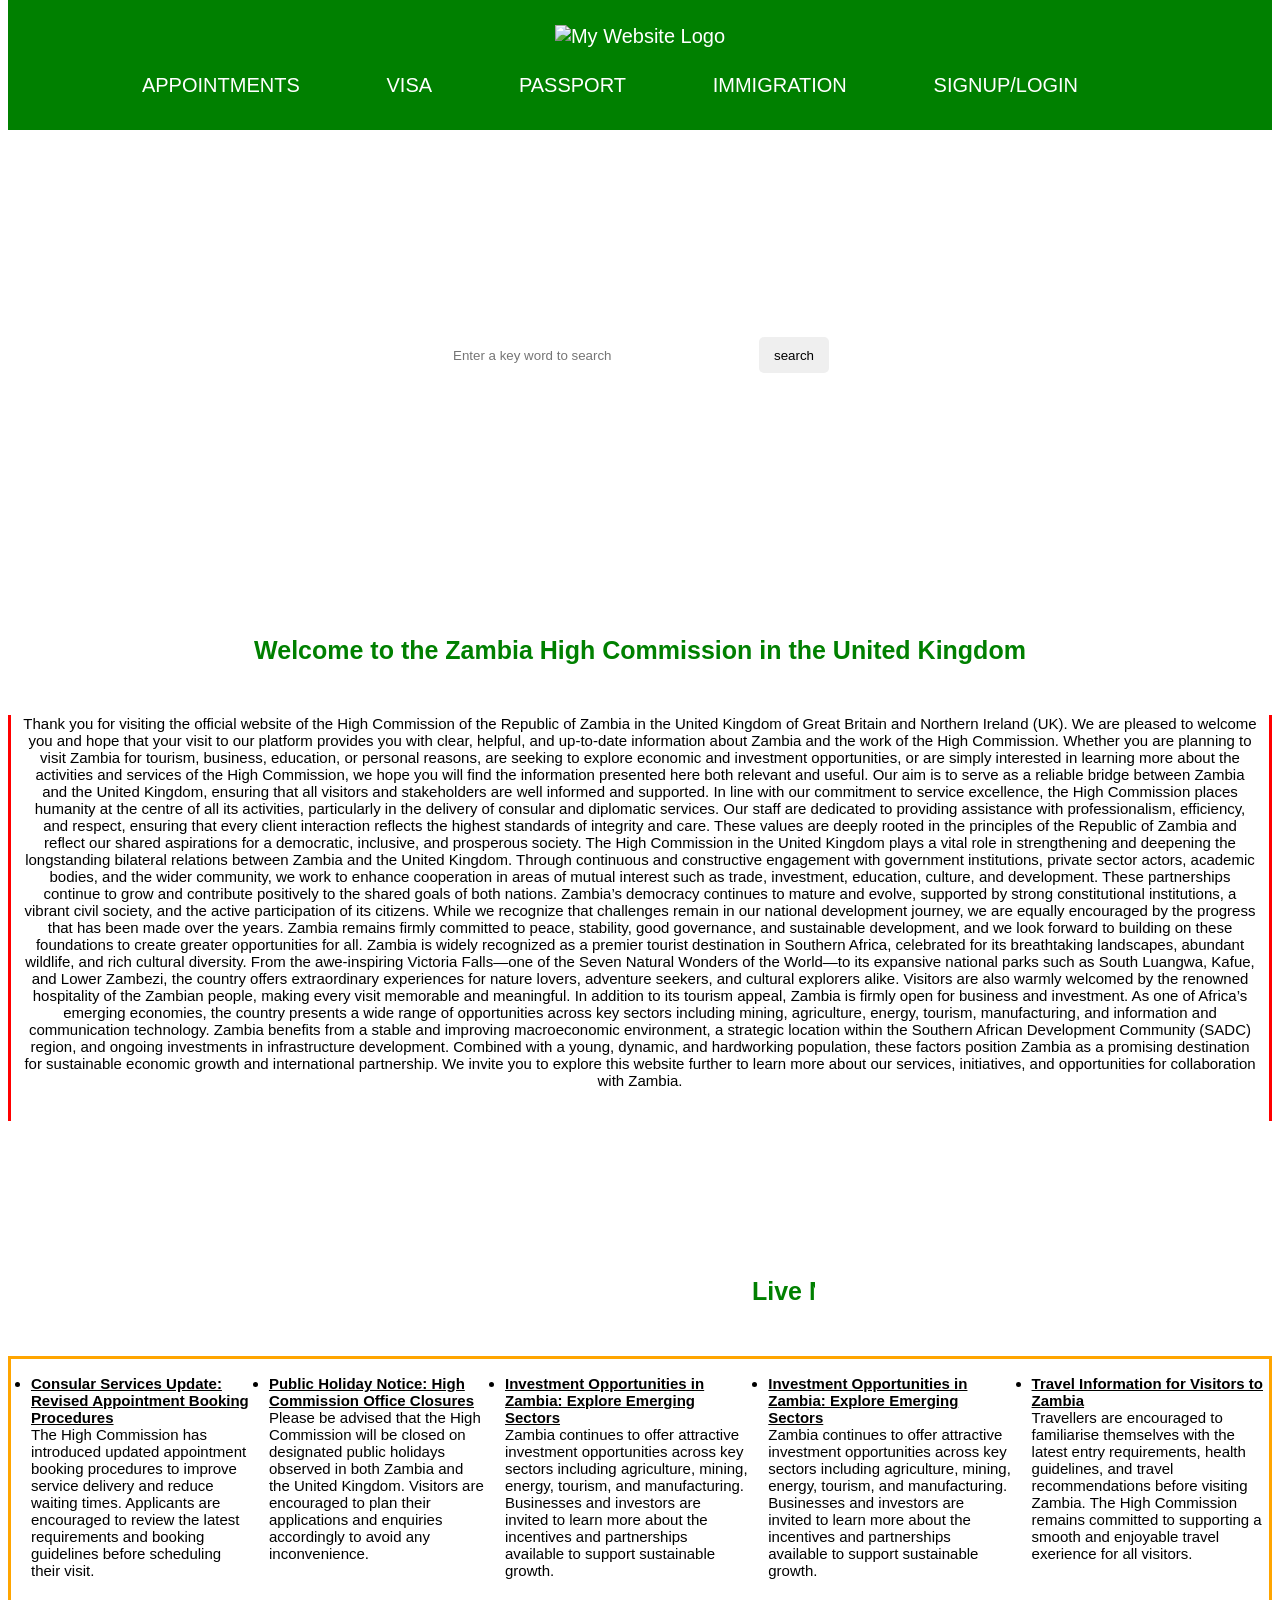
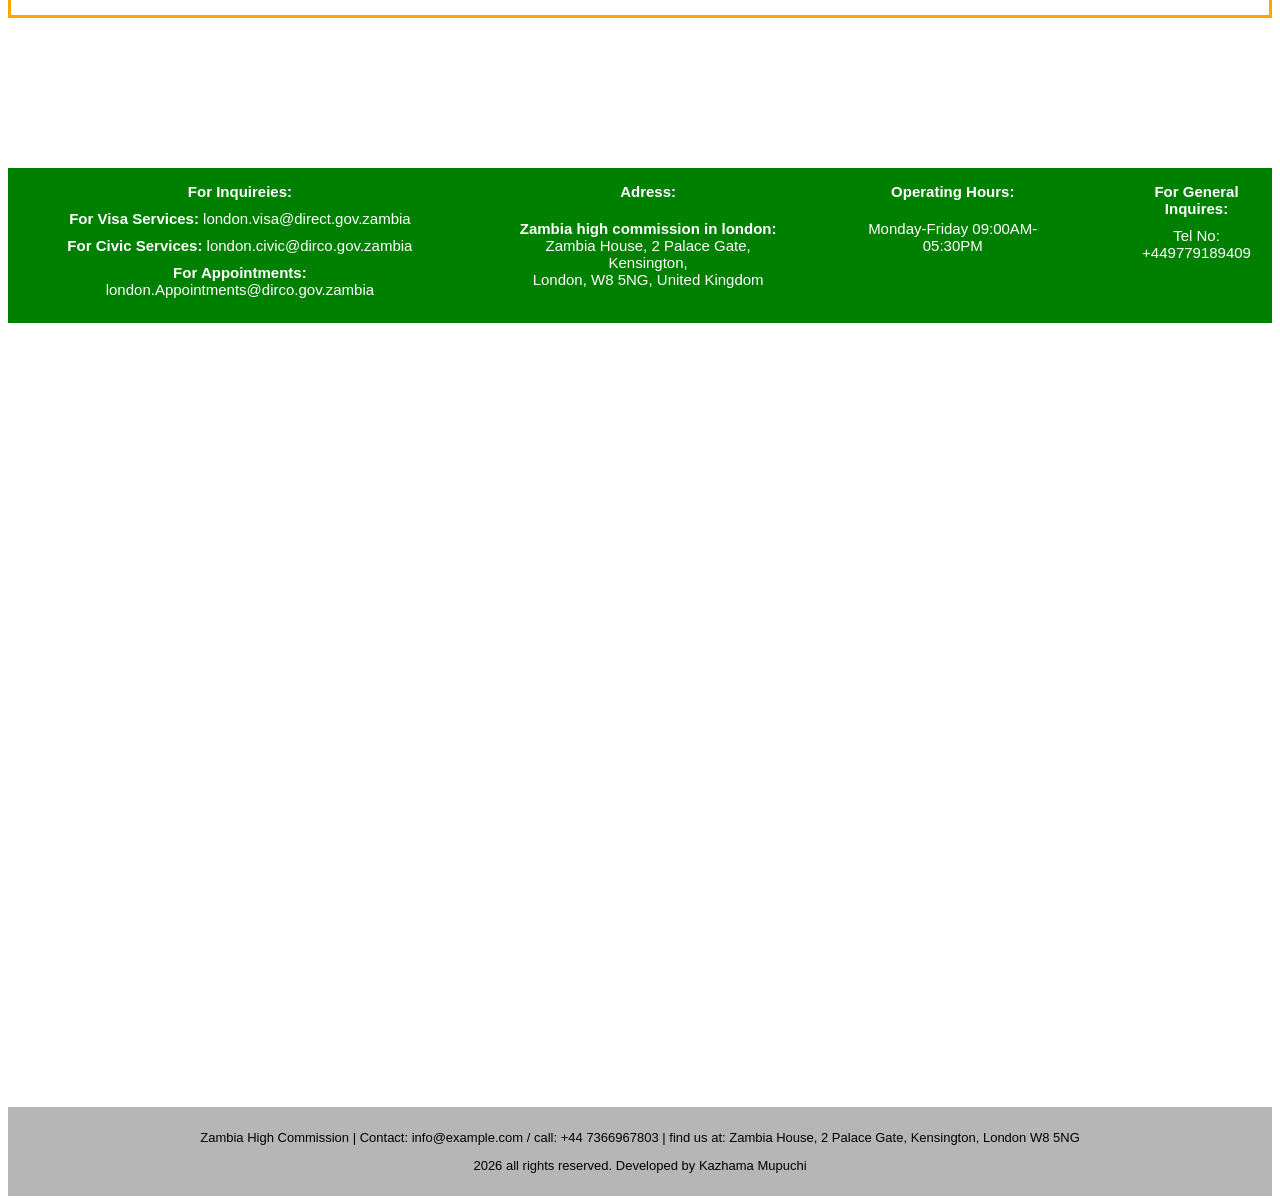
==== index.html @ 3c411537 "Add files via upload" ====
<!DOCTYPE html>
<html lang="en">
<head>
    <meta charset="UTF-8">
    <meta name="viewport" content="width=device-width, initial-scale=1.0">
    <title>Zambia High Commission in UK</title>
    <link rel="stylesheet" href="home.css">
</head>
<body>
    <nav class="topnav">
        <a href="home.html" class="logo">
    <img src="favicon.svg" alt="My Website Logo"></a>
        
<ul class="ul">
    <li><a href="appointment.html">APPOINTMENTS</a></li>
    <li><a href="visa.html">VISA</a></li>
    <li><a href="passport.html">PASSPORT</a></li>
    <li><a href="immigration.html">IMMIGRATION</a></li>
    <li><a href="login.html" target="_blank">SIGNUP/LOGIN</a></li>

</ul>
</nav>

<div class="container">
  <div class="textbox">
    <input type="tex" class="main-search" placeholder="Enter a key word to search">
    <input type="button"  class="submit" value="search">
  </div>
</div>

 <p1 class="welcome">Welcome to the Zambia High Commission in the United Kingdom</p1>


<div hero-container>
<section class="hero">
  <p>Thank you for visiting the official website of the High Commission of the Republic of Zambia in the United Kingdom of Great Britain and Northern Ireland (UK). We are pleased to welcome you and hope that your visit to our platform provides you with clear, helpful, and up-to-date information about Zambia and the work of the High Commission.

Whether you are planning to visit Zambia for tourism, business, education, or personal reasons, are seeking to explore economic and investment opportunities, or are simply interested in learning more about the activities and services of the High Commission, we hope you will find the information presented here both relevant and useful. Our aim is to serve as a reliable bridge between Zambia and the United Kingdom, ensuring that all visitors and stakeholders are well informed and supported.

In line with our commitment to service excellence, the High Commission places humanity at the centre of all its activities, particularly in the delivery of consular and diplomatic services. Our staff are dedicated to providing assistance with professionalism, efficiency, and respect, ensuring that every client interaction reflects the highest standards of integrity and care. These values are deeply rooted in the principles of the Republic of Zambia and reflect our shared aspirations for a democratic, inclusive, and prosperous society.

The High Commission in the United Kingdom plays a vital role in strengthening and deepening the longstanding bilateral relations between Zambia and the United Kingdom. Through continuous and constructive engagement with government institutions, private sector actors, academic bodies, and the wider community, we work to enhance cooperation in areas of mutual interest such as trade, investment, education, culture, and development. These partnerships continue to grow and contribute positively to the shared goals of both nations.

Zambia’s democracy continues to mature and evolve, supported by strong constitutional institutions, a vibrant civil society, and the active participation of its citizens. While we recognize that challenges remain in our national development journey, we are equally encouraged by the progress that has been made over the years. Zambia remains firmly committed to peace, stability, good governance, and sustainable development, and we look forward to building on these foundations to create greater opportunities for all.

Zambia is widely recognized as a premier tourist destination in Southern Africa, celebrated for its breathtaking landscapes, abundant wildlife, and rich cultural diversity. From the awe-inspiring Victoria Falls—one of the Seven Natural Wonders of the World—to its expansive national parks such as South Luangwa, Kafue, and Lower Zambezi, the country offers extraordinary experiences for nature lovers, adventure seekers, and cultural explorers alike. Visitors are also warmly welcomed by the renowned hospitality of the Zambian people, making every visit memorable and meaningful.

In addition to its tourism appeal, Zambia is firmly open for business and investment. As one of Africa’s emerging economies, the country presents a wide range of opportunities across key sectors including mining, agriculture, energy, tourism, manufacturing, and information and communication technology. Zambia benefits from a stable and improving macroeconomic environment, a strategic location within the Southern African Development Community (SADC) region, and ongoing investments in infrastructure development. Combined with a young, dynamic, and hardworking population, these factors position Zambia as a promising destination for sustainable economic growth and international partnership.

We invite you to explore this website further to learn more about our services, initiatives, and opportunities for collaboration with Zambia.
</p><br>
</section>
</div>

<div class="container-marquee">
<marquee class="marquee">
    <p class="notice"> Live Notice Board</p>
</marquee>
</div>

<div class="news-container">
    <ul class="elements">
    <li class="1"><b><u>Consular Services Update: Revised Appointment Booking Procedures</u></b><br>
        The High Commission has introduced updated appointment booking procedures to improve 
        service delivery and reduce waiting times. Applicants are encouraged to review the 
        latest requirements and booking guidelines before scheduling their visit.</li>

    <li class="2"><b><u>Public Holiday Notice: High Commission Office Closures</u></b><br>
        Please be advised that the High Commission will be closed on designated 
        public holidays observed in both Zambia and the United Kingdom. Visitors 
        are encouraged to plan their applications and enquiries accordingly to 
        avoid any inconvenience.</li>

    <li class="3"><b><u>Investment Opportunities in Zambia: Explore Emerging Sectors</u></b><br>
        Zambia continues to offer attractive investment opportunities across key sectors
        including agriculture, mining, energy, tourism, and manufacturing. Businesses 
        and investors are invited to learn more about the incentives and partnerships
        available to support sustainable growth.</li>

    <li class="4"><b><u>Investment Opportunities in Zambia: Explore Emerging Sectors</u></b><br>
        Zambia continues to offer attractive investment opportunities across key sectors
        including agriculture, mining, energy, tourism, and manufacturing. Businesses 
        and investors are invited to learn more about the incentives and partnerships 
        available to support sustainable growth.</li>

    <li class="5"><b><u>Travel Information for Visitors to Zambia</u></b><br>
        Travellers are encouraged to familiarise themselves with the latest entry
        requirements, health guidelines, and travel recommendations before visiting Zambia. 
        The High Commission remains committed to supporting a smooth and enjoyable travel 
        exerience for all visitors.</li>
    </ul>
</div>

<div class="info">
        <ul class="contacts">
            <li class="i"> For Inquireies:</li>
            <li><b>For Visa Services:</b> london.visa@direct.gov.zambia</li>
            <li><b>For Civic Services:</b> london.civic@dirco.gov.zambia</li>
            <li><b>For Appointments:</b> london.Appointments@dirco.gov.zambia</li>
        </ul><br>

        
        <ul class="adresses">
            <li class="i"> Adress:</li>
            <li><b>Zambia high commission in london:</b><br>
                Zambia House, 2 Palace Gate, Kensington,<br>
                London, W8 5NG, United Kingdom </li>
        </ul>

        <ul class="hours">
            <li><b>Operating Hours:</b></li>
            <li>Monday-Friday 09:00AM-05:30PM</li>
        </ul>

        <ul class="general">
            <li><b>For General Inquires:</b></li>
            <li>Tel No: +449779189409</li>
        </ul>

    </div>



<div class="map-container">
  <iframe
    src="https://www.google.com/maps?q=Zambia%20High%20Commission%20London&output=embed"
    width="90%"
    height="350"
    style="border:0;"
    loading="lazy">
  </iframe>
</div>









<div class="end-container">
<footer class="end">
  <p>Zambia High Commission |  Contact: info@example.com / call: +44 7366967803  |  find us at: Zambia House, 2 Palace Gate, Kensington, London W8 5NG</p>
  <p>2026 all rights reserved. Developed by Kazhama Mupuchi</p>
</footer>
</div>
</body>
</html>
---- home.css ----
.topnav{
    background-color: green;
    padding: 7px;
    margin:-10px;
    margin-right: 0px;
    margin-left: 0px;
    text-align: center;
    text-decoration: none;

    /*position: sticky;
    top: 0;
    z-index: 1000;*/
}

.ul{
    margin-left: -90px;
}

.logo img {
  height: 90px;
  width: auto;
  display: block;
  margin-top: 20px;
  display: inline;
}

.topnav li{
    float: left;
    padding-top: 10px;
    padding-left: -20px;
    padding-right: 10px;
    padding-bottom: 10px;
    text-align: center;
    overflow:auto;
    display: inline;
}

.topnav ul{
    display: flex;
    justify-content: center;
    gap: clamp(10px,2vw,30px);
    list-style: none;
}

/*text portion*/
.topnav a{
    color: white;
    text-decoration: none;
    font-family:sans-serif;
    font-size: clamp(5px, 2vw, 20px);
    padding-left: clamp(-15px, 2vw, 35px);
    padding-right: clamp(-15px, 2vw, 35px);
}

.topnav a:hover{
    text-decoration: underline;
}
.container {
    height:50vh;
    display: flex;
    justify-content: center;
    align-items: center;
    margin-top: 10px;
    margin-bottom: 700px;
    
    margin-right: 0px;
    background-image: url(victora.jpg);
    background-repeat: no-repeat;
}

.main-search{
    height: 30px;
    width: 300px;
    border-radius: 5px;
    border-style: none;
}

.submit{
    height: 36px;
    width: 70px;
    border-radius: 5px;
    border-style: none;
    transition: 0.1s;
}
.submit:active{
    background-color: red;
    color: white;
    transition: 0.1s;
}


.welcome {
    color: green;
    font-size: clamp(15px, 2vw, 25px);
    font-family: sans-serif;
    font-weight: bold;
    margin-top: -900px;
    height: 60vh;
    display: flex;
    flex-direction: column;
    justify-content: center;
    align-items: center;
    text-align: center;

    
}

.hero{
    margin-top: -220px;
    border-left: 3px solid red;
    border-right: 3px solid red;
    margin-left: 0px;
    margin-right: 0px;
    padding: 0 10px; /* space between text and lines */
    font-family: sans-serif;
    font-size: clamp(4px, 2vw, 15px);
    text-align: center;
}

.notice{
    color: green;
    font-size: clamp(15px, 2vw, 25px);
    font-family: sans-serif;
    font-weight: bold;
    margin-top: -100px;
    height: 60vh;
    display: flex;
    flex-direction: column;
    justify-content: center;
    align-items: center;
    text-align: center;
}

.marquee{
    width: 300px;
    margin-left: 50px;
     display: flex;
    justify-content: center;
}
.container-marquee{
    display: flex;
    justify-content: center;
    align-items: center; 
}

.news-container{
    margin-top: -230px;
    border-style: solid;
    border-color: orange;
    border-width: 3px;
    margin-left: 0px;
    margin-right: 0px;
}

.elements{
     list-style-type: disc; /* standard bullet */
    padding-left: 20px;    /* gives space for bullets */
    display: flex;
    gap: 20px;
}
/* Stack vertically on smaller screens */
@media (max-width: 768px) {
  .elements {
    flex-direction: column;
  }
}

.elements li{
    margin-bottom: 20px;
    font-family: sans-serif;
    font-size: clamp(4px, 2vw, 15px);
}

.info{
    background-color: green;
    margin-top: 150px;
    margin-left: 0px;
    margin-right: 0px;
    text-align: center;
    color: white;
    font-family: sans-serif;
    font-size: clamp(4px, 2vw, 15px);
    display: flex;
    gap: 20px;
    margin-bottom: 140px;
}
/* Stack vertically on smaller screens */
@media (max-width: 768px) {
  .info {
    flex-direction: column;
  }
}

.i{
    font-size: clamp(15px, 2vw, 15px);
    font-family: sans-serif;
    font-weight: bold;
    color: white;
}

.contacts li{
    margin-bottom: 10px;
    list-style: none;
}
.adresses li{
    margin-bottom: 20px;
    list-style: none;
}
.hours li{
    margin-bottom: 20px;
    list-style: none;
}
.general li{
    margin-bottom: 10px;
    list-style: none;
}

.map-container {
    width: 100%;
}

.map-container iframe {
    width: 100%;
    height: 500px;
    border: 0;
    margin-bottom: 140px;
    margin-left: 0px;
    margin-right: 0px;
}














.end{
    display: inline;
    text-align: center;
    font-size: 13px;
    font-family:sans-serif;
}
.end-container{
    
    background-color: rgb(183, 182, 182);
    margin-left: 0px;
    margin-right: 0px;
    margin-bottom: -10px;
    padding: 10px;
}
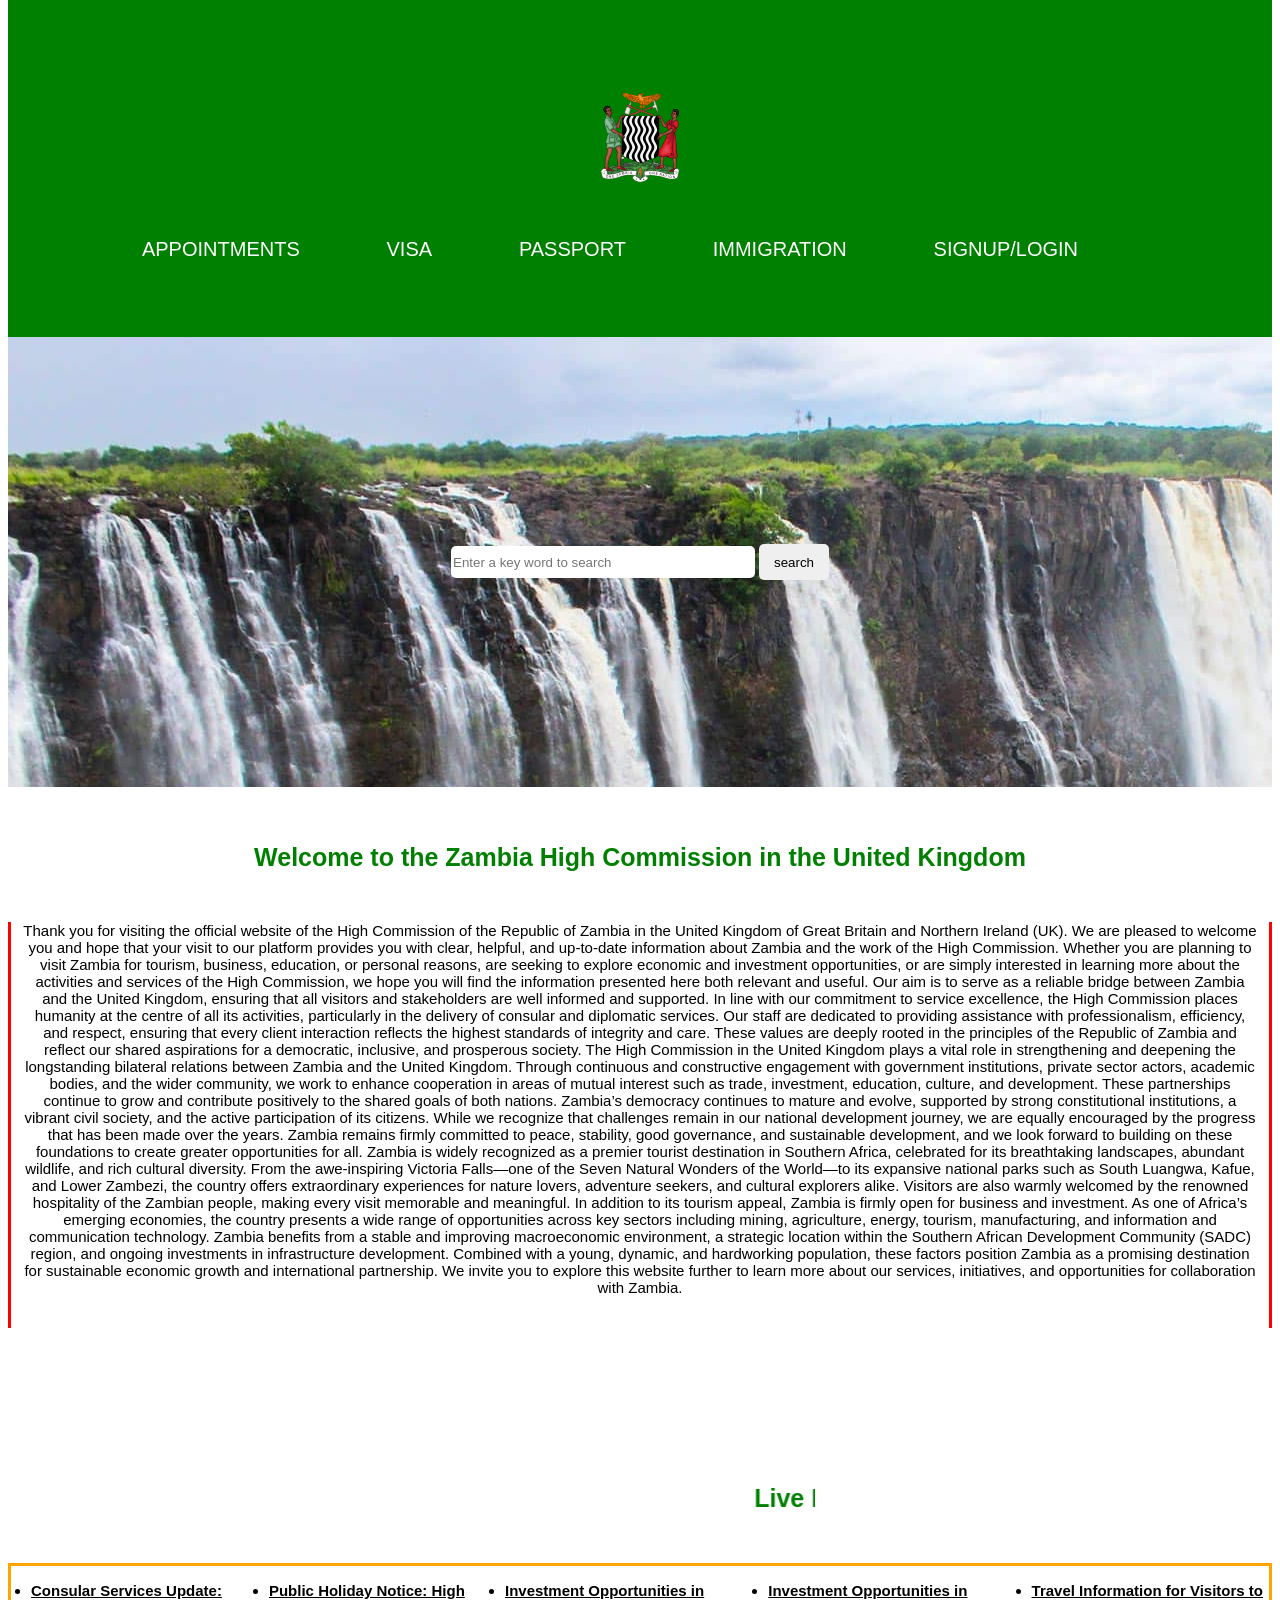
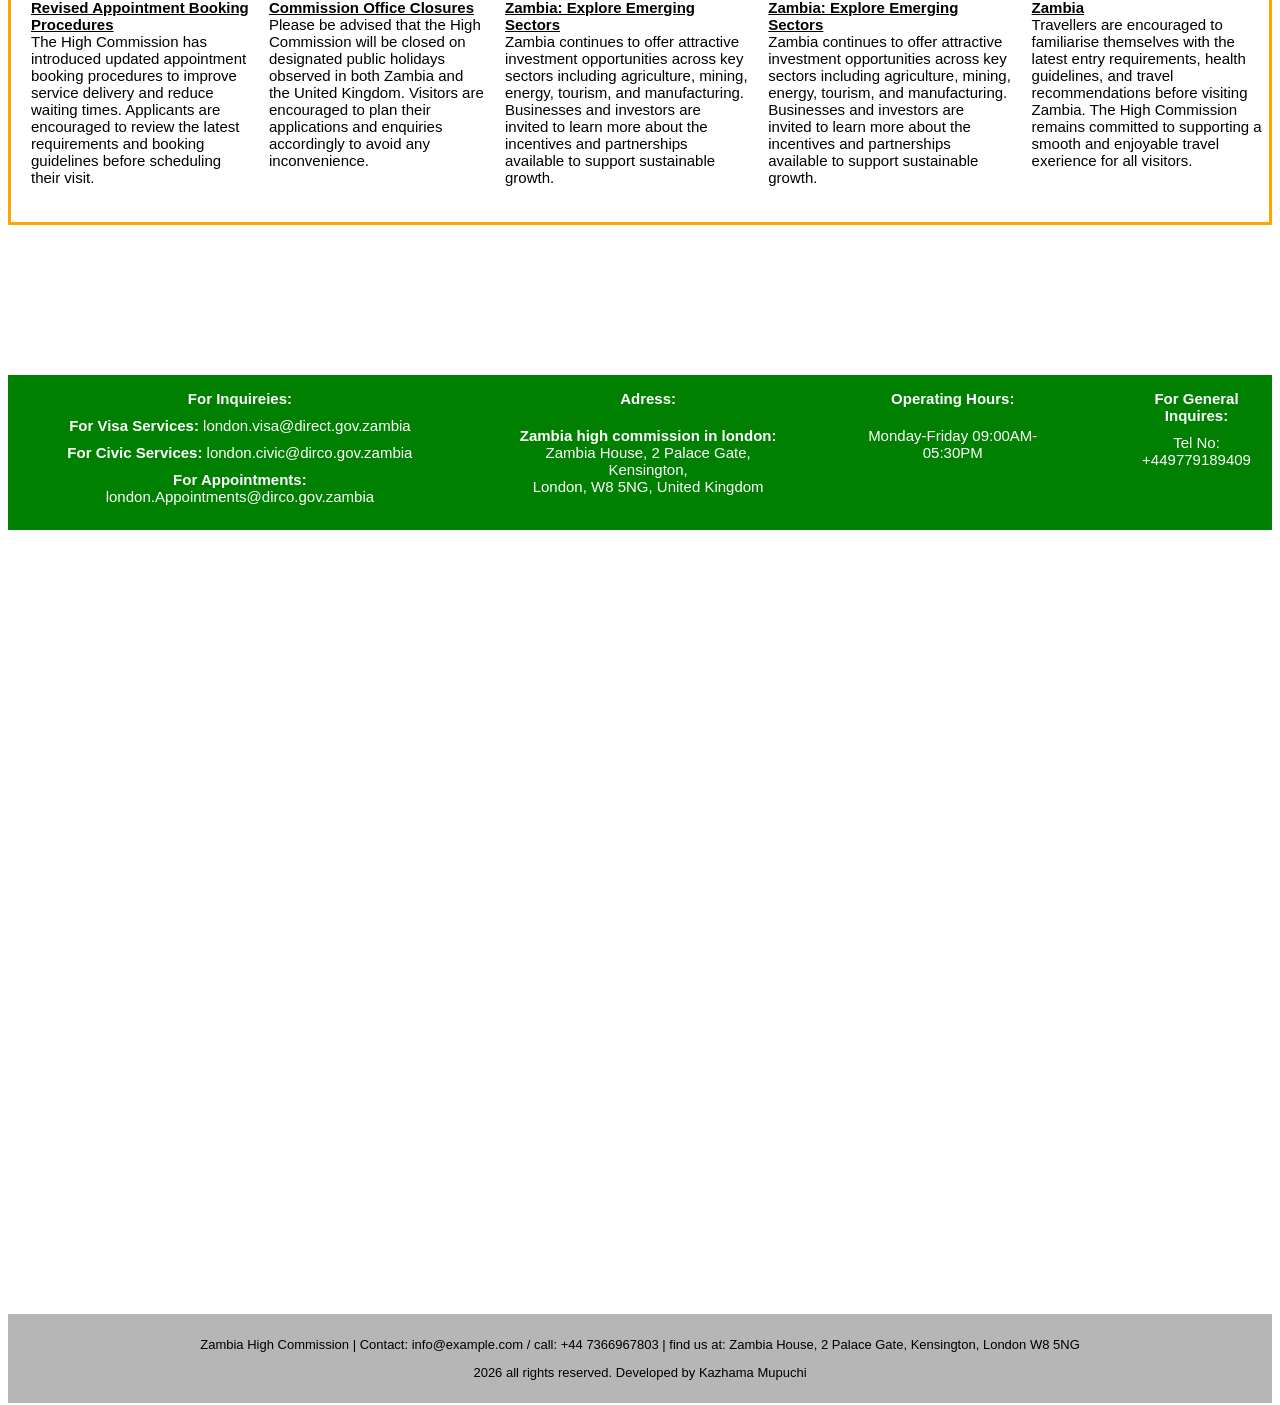
==== commit 1b0c1fec: "Add files via upload" ====
--- a/index.html
+++ b/index.html
@@ -8,7 +8,7 @@
 </head>
 <body>
     <nav class="topnav">
-        <a href="home.html" class="logo">
+        <a href="index.html" class="logo">
     <img src="favicon.svg" alt="My Website Logo"></a>
         
 <ul class="ul">
--- a/home.css
+++ b/home.css
@@ -1,7 +1,7 @@
 
 .topnav{
     background-color: green;
-    padding: 7px;
+    padding:60px 20px;
     margin:-10px;
     margin-right: 0px;
     margin-left: 0px;
@@ -21,16 +21,16 @@
   height: 90px;
   width: auto;
   display: block;
-  margin-top: 20px;
+  margin-top: 34px;
   display: inline;
 }
 
 .topnav li{
     float: left;
-    padding-top: 10px;
+    padding-top: 35px;
     padding-left: -20px;
     padding-right: 10px;
-    padding-bottom: 10px;
+    padding-bottom: 0px;
     text-align: center;
     overflow:auto;
     display: inline;
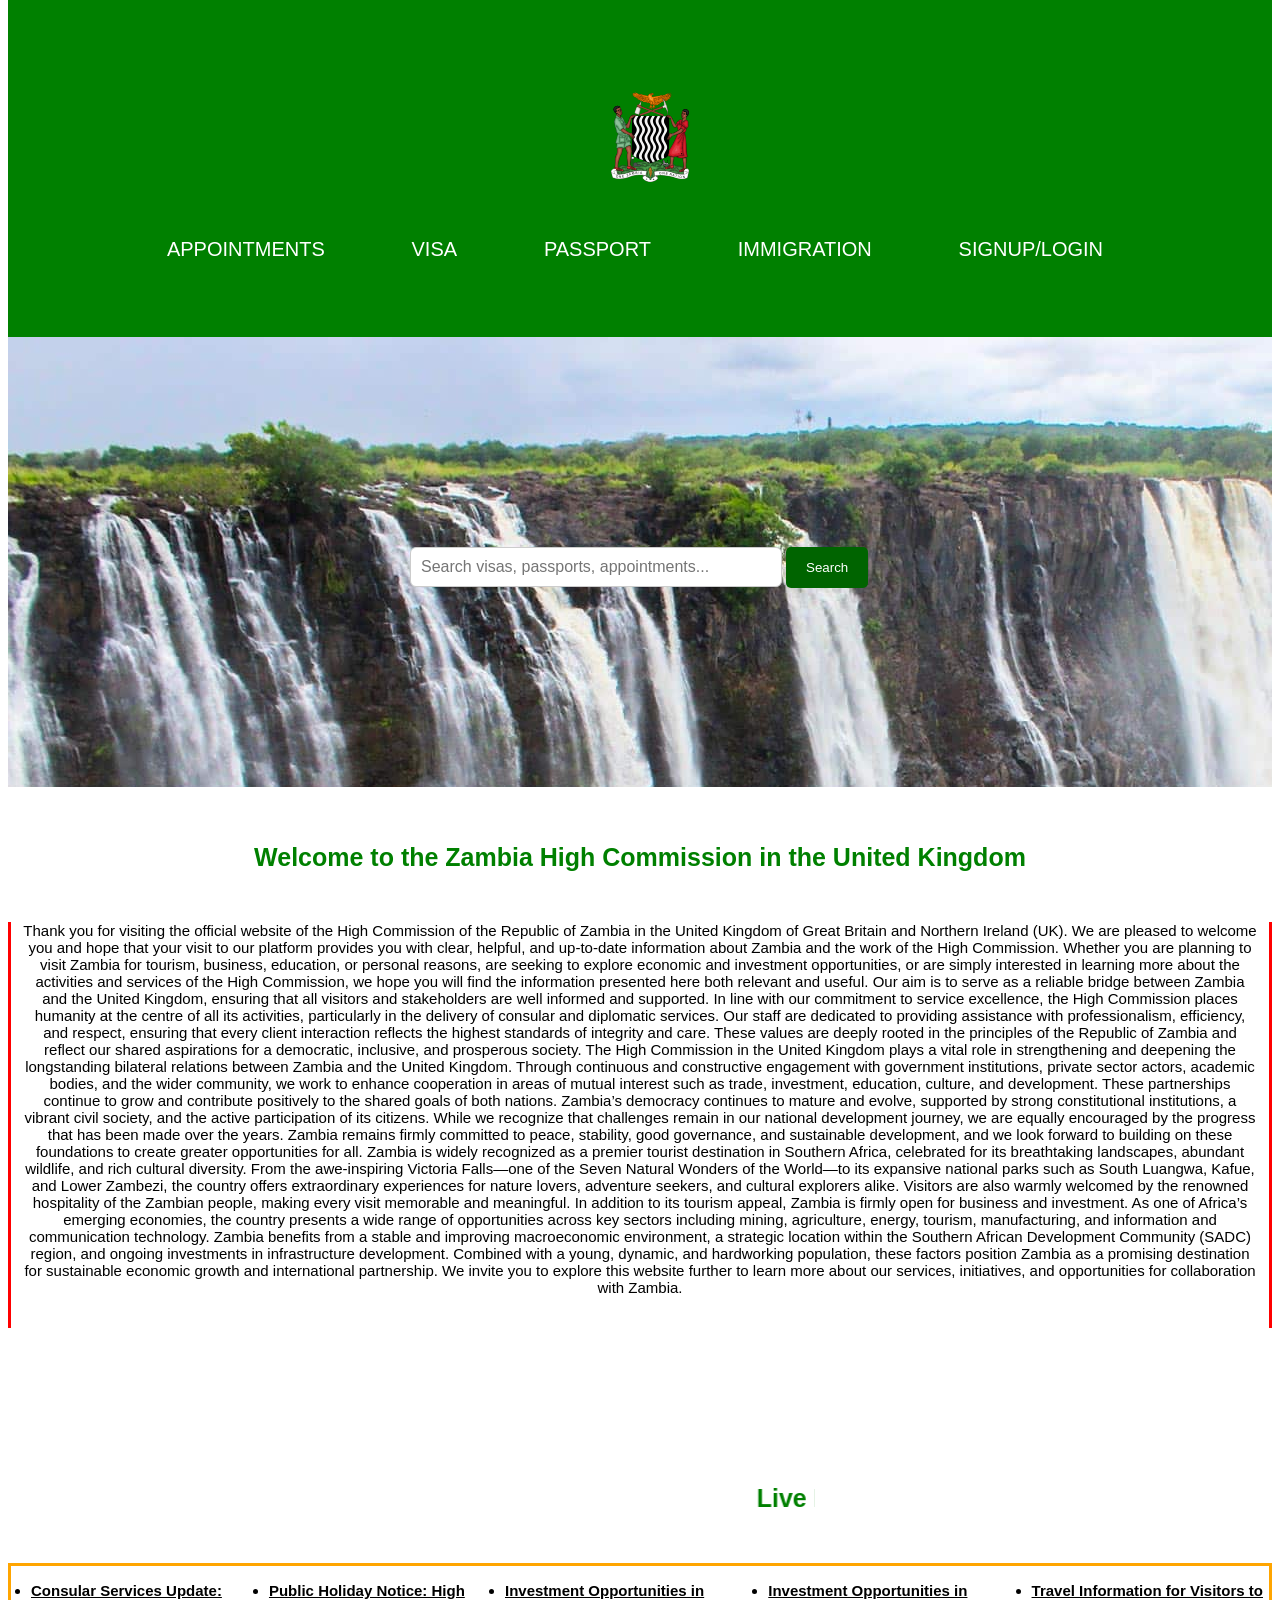
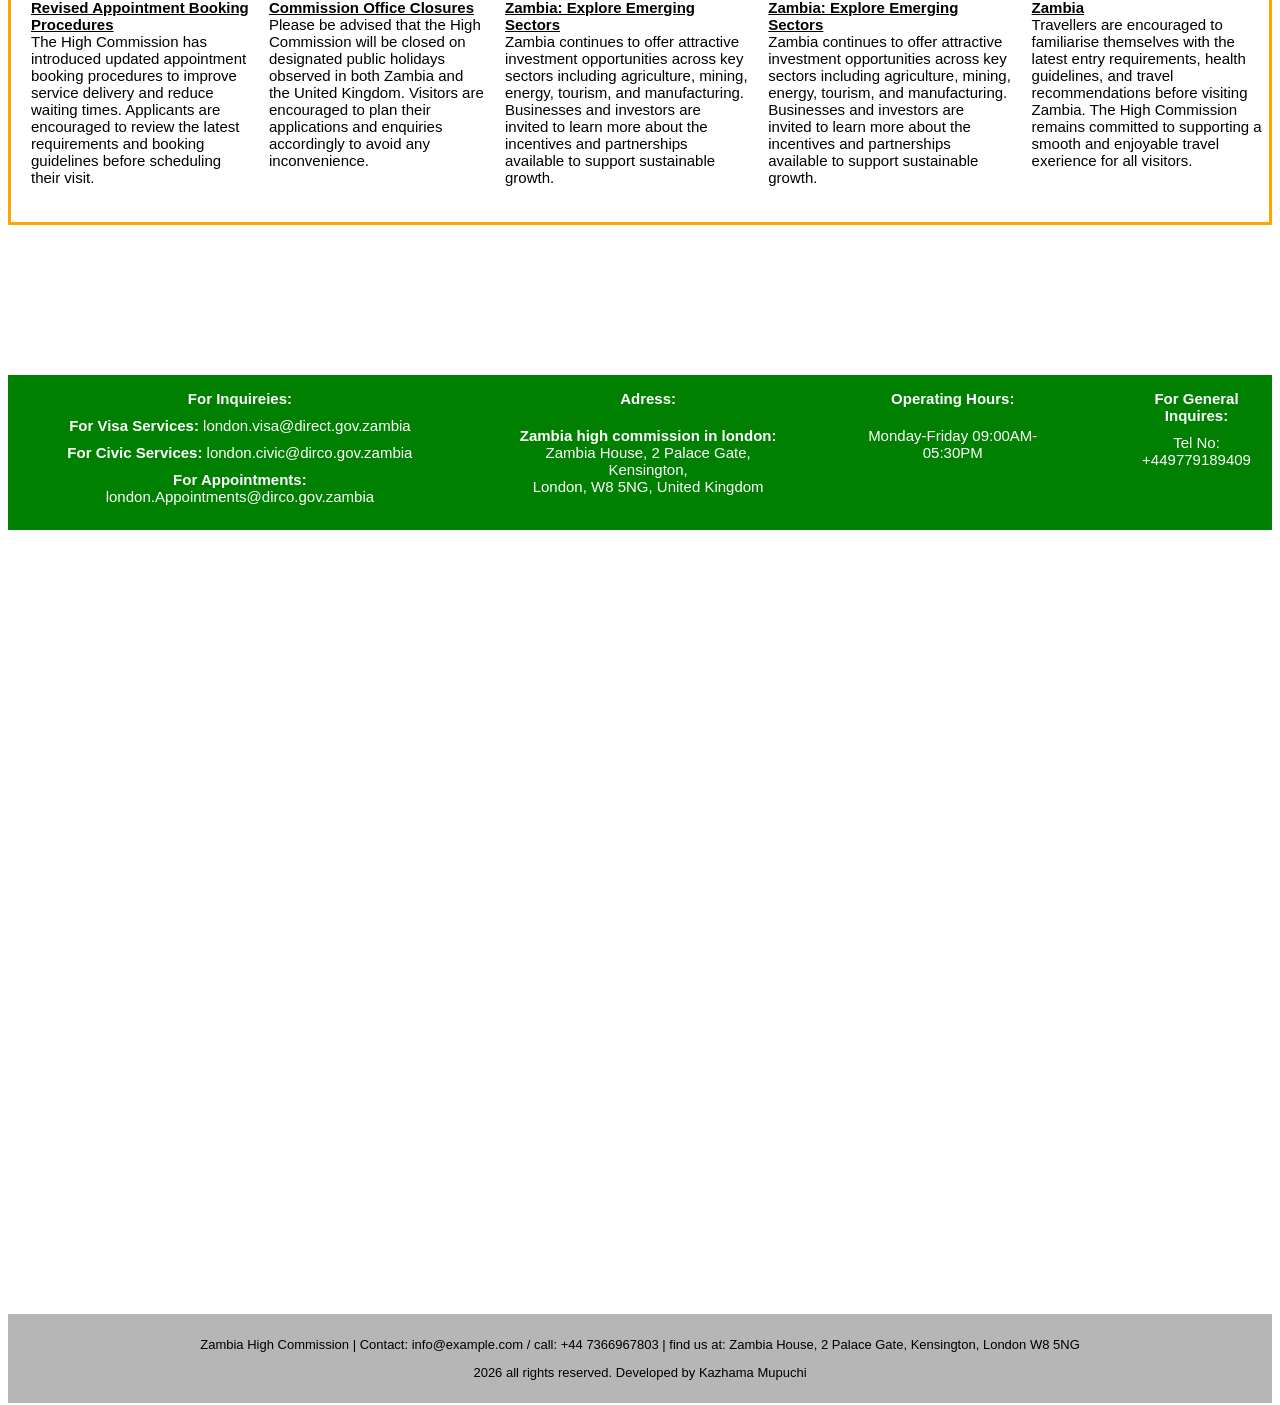
==== commit d26dcafc: "Add files via upload" ====
--- a/index.html
+++ b/index.html
@@ -21,12 +21,37 @@
 </ul>
 </nav>
 
-<div class="container">
+<!--div class="container">
   <div class="textbox">
     <input type="tex" class="main-search" placeholder="Enter a key word to search">
     <input type="button"  class="submit" value="search">
   </div>
-</div>
+</div-->
+
+
+<div class="container">
+    <div class="search-box">
+
+    <input
+        type="text"
+        id="searchInput"
+        placeholder="Search visas, passports, appointments..."
+        autocomplete="off"
+    >
+
+    <button id="searchButton">
+        Search
+    </button>
+
+    <div id="suggestions" class="suggestions"></div>
+
+</div>
+</div>
+
+
+
+
+
 
  <p1 class="welcome">Welcome to the Zambia High Commission in the United Kingdom</p1>
 
@@ -118,6 +143,172 @@
         </ul>
 
     </div>
+
+
+
+<script>
+    const searchData = [
+
+{
+title:"Tourist Visa",
+description:"Information about tourist visas.",
+keywords:"tourist holiday visit travel visa",
+url:"visa.html#tourist"
+},
+
+{
+title:"Business Visa",
+description:"Apply for a business visa.",
+keywords:"business investor meeting work",
+url:"visa.html#business"
+},
+
+{
+title:"Student Visa",
+description:"Requirements for student visas.",
+keywords:"student university school education",
+url:"visa.html#student"
+},
+
+{
+title:"Passport Renewal",
+description:"Renew your Zambian passport.",
+keywords:"passport renewal expired lost damaged",
+url:"passport.html#renew"
+},
+
+{
+title:"Emergency Travel Document",
+description:"Travel document for lost passports.",
+keywords:"emergency passport lost travel document",
+url:"passport.html#emergency"
+},
+
+{
+title:"Appointments",
+description:"Book a High Commission appointment.",
+keywords:"appointment booking reserve",
+url:"appointment.html"
+},
+
+{
+title:"Consular Services",
+description:"Birth, marriage, notary and certification.",
+keywords:"consular birth marriage notary",
+url:"consular.html"
+},
+
+{
+title:"Contact Us",
+description:"Office address and contact information.",
+keywords:"contact email phone address",
+url:"contact.html"
+}
+
+];
+
+const input = document.getElementById("searchInput");
+const suggestions = document.getElementById("suggestions");
+const results = document.getElementById("searchResults");
+
+input.addEventListener("input", function(){
+
+const value = this.value.toLowerCase().trim();
+
+suggestions.innerHTML="";
+
+if(value===""){
+    suggestions.style.display="none";
+    return;
+}
+
+const matches = searchData.filter(item =>
+item.title.toLowerCase().includes(value) ||
+item.keywords.toLowerCase().includes(value)
+);
+
+if(matches.length===0){
+    suggestions.style.display="none";
+    return;
+}
+
+matches.forEach(item=>{
+
+const div=document.createElement("div");
+
+div.className="suggestion-item";
+
+div.innerHTML=item.title;
+
+div.onclick=function(){
+
+window.location.href=item.url;
+
+};
+
+suggestions.appendChild(div);
+
+});
+
+suggestions.style.display="block";
+
+});
+
+document.getElementById("searchButton").addEventListener("click", searchWebsite);
+
+input.addEventListener("keypress",function(e){
+
+if(e.key==="Enter"){
+searchWebsite();
+}
+
+});
+
+function searchWebsite(){
+
+const value=input.value.toLowerCase().trim();
+
+results.innerHTML="";
+
+suggestions.style.display="none";
+
+const matches=searchData.filter(item=>
+
+item.title.toLowerCase().includes(value) ||
+item.description.toLowerCase().includes(value) ||
+item.keywords.toLowerCase().includes(value)
+
+);
+
+if(matches.length===0){
+
+results.innerHTML="<p>No results found.</p>";
+
+return;
+
+}
+
+matches.forEach(item=>{
+
+results.innerHTML += `
+
+<div class="result-card">
+
+<h3>${item.title}</h3>
+
+<p>${item.description}</p>
+
+<a href="${item.url}">Read More →</a>
+
+</div>
+
+`;
+
+});
+
+}
+</script>
+
 
 
 
--- a/home.css
+++ b/home.css
@@ -8,13 +8,10 @@
     text-align: center;
     text-decoration: none;
 
-    /*position: sticky;
-    top: 0;
-    z-index: 1000;*/
 }
 
 .ul{
-    margin-left: -90px;
+    margin-left: -40px;
 }
 
 .logo img {
@@ -23,6 +20,7 @@
   display: block;
   margin-top: 34px;
   display: inline;
+  margin-left: 20px;
 }
 
 .topnav li{
@@ -63,30 +61,9 @@
     align-items: center;
     margin-top: 10px;
     margin-bottom: 700px;
-    
     margin-right: 0px;
     background-image: url(victora.jpg);
     background-repeat: no-repeat;
-}
-
-.main-search{
-    height: 30px;
-    width: 300px;
-    border-radius: 5px;
-    border-style: none;
-}
-
-.submit{
-    height: 36px;
-    width: 70px;
-    border-radius: 5px;
-    border-style: none;
-    transition: 0.1s;
-}
-.submit:active{
-    background-color: red;
-    color: white;
-    transition: 0.1s;
 }
 
 
@@ -230,7 +207,77 @@
 }
 
 
-
+/*. FOR THE SEARCH BAR  */
+.search-box{
+    position:relative;
+    width:500px;
+    margin:40px auto;
+}
+
+.search-box input{
+    width:70%;
+    padding:10px;
+    font-size:16px;
+    border:1px solid #ccc;
+    border-radius:6px;
+    margin-left: 20px;
+}
+
+.search-box button{
+    margin-top:10px;
+    padding:13px 20px;
+    background:#006400;
+    color:white;
+    border:none;
+    border-radius:5px;
+    cursor:pointer;
+}
+
+.search-box button:hover{
+    background:#004d00;
+}
+
+.suggestions{
+    display:none;
+    position:absolute;
+    width:40%;
+    background:white;
+    border:1px solid #ccc;
+    border-top:none;
+    z-index:999;
+    box-shadow:0 5px 10px rgba(0,0,0,.15);
+    border-radius: 5px;
+    margin-left: 20px;
+}
+
+.suggestion-item{
+    padding:12px;
+    cursor:pointer;
+    border-radius: 10px;
+}
+
+.suggestion-item:hover{
+    background:#f3f3f3;
+}
+
+#searchResults{
+    width:100%;
+    margin:30px auto;
+}
+
+.result-card{
+    background:white;
+    padding:20px;
+    margin-bottom:20px;
+    border-left:5px solid green;
+    box-shadow:0 0 10px rgba(0,0,0,.1);
+}
+
+.result-card a{
+    color:green;
+    text-decoration:none;
+    font-weight:bold;
+}
 
 
 
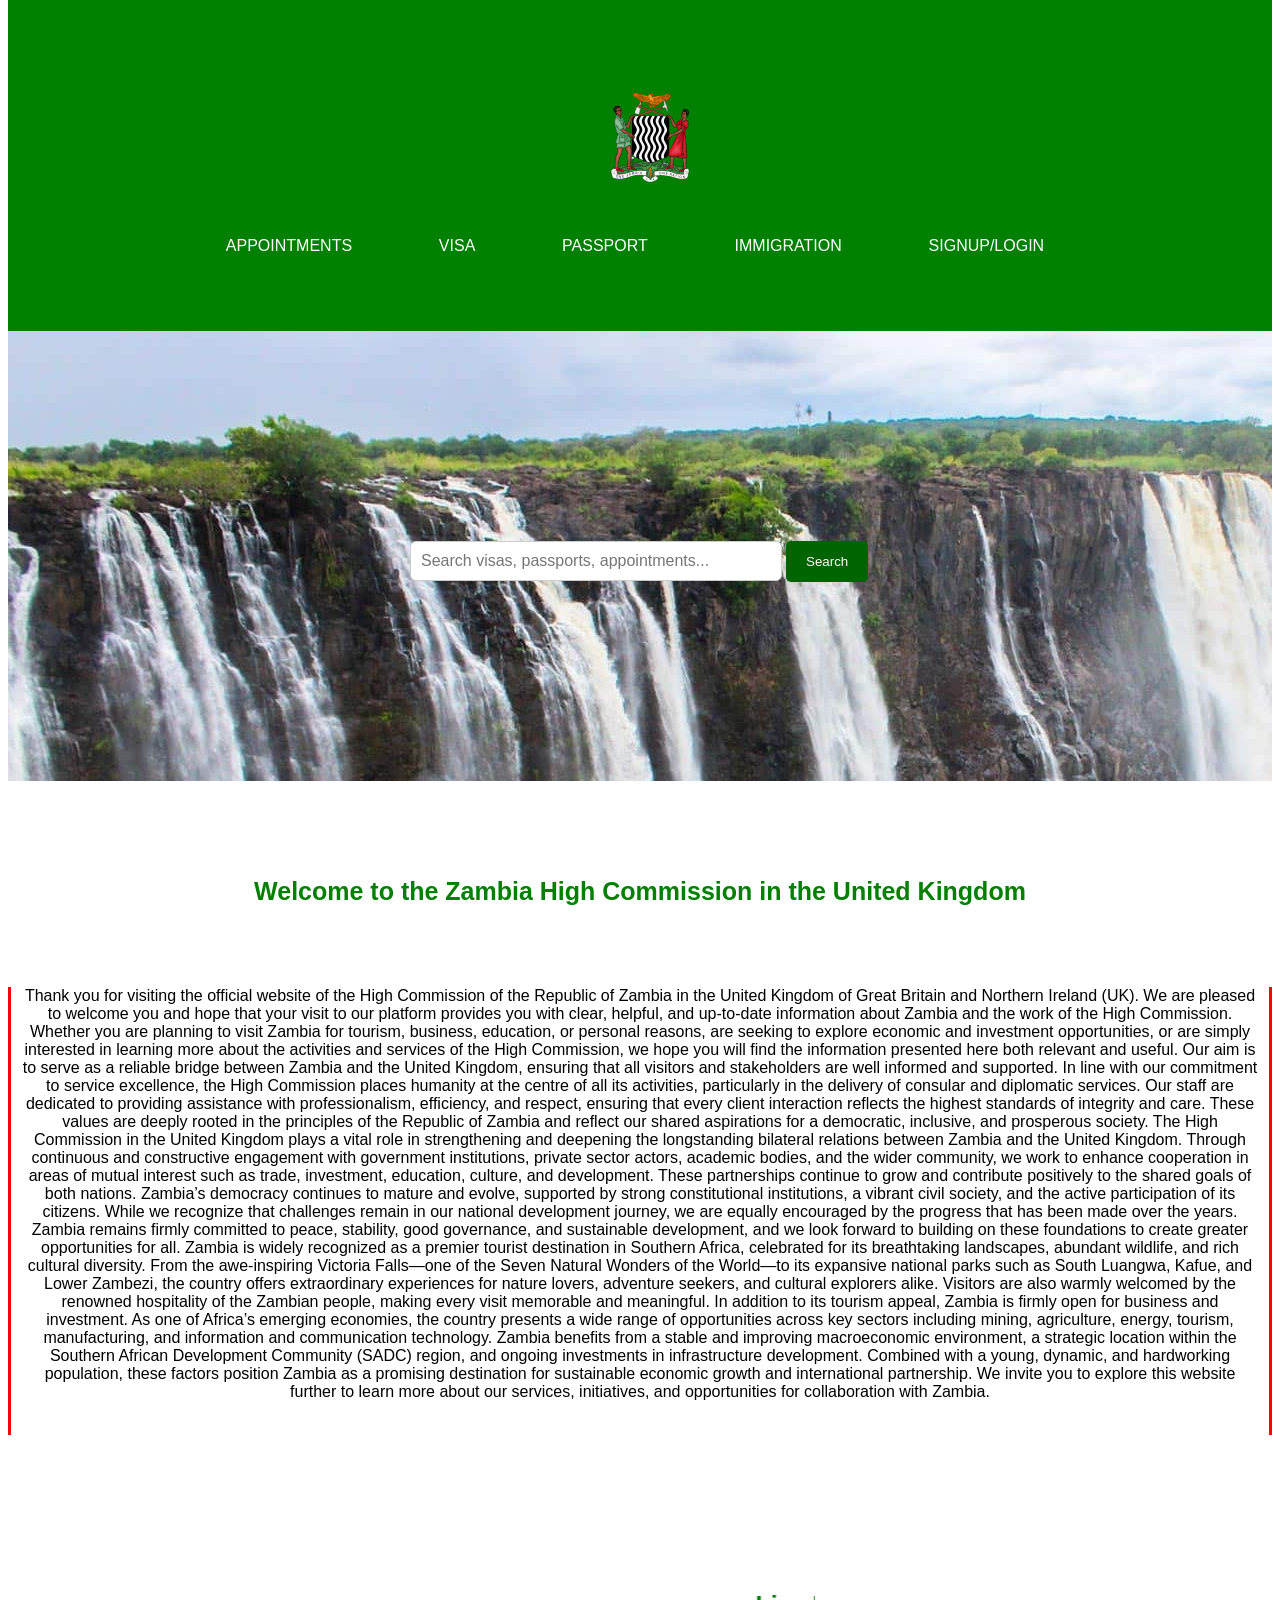
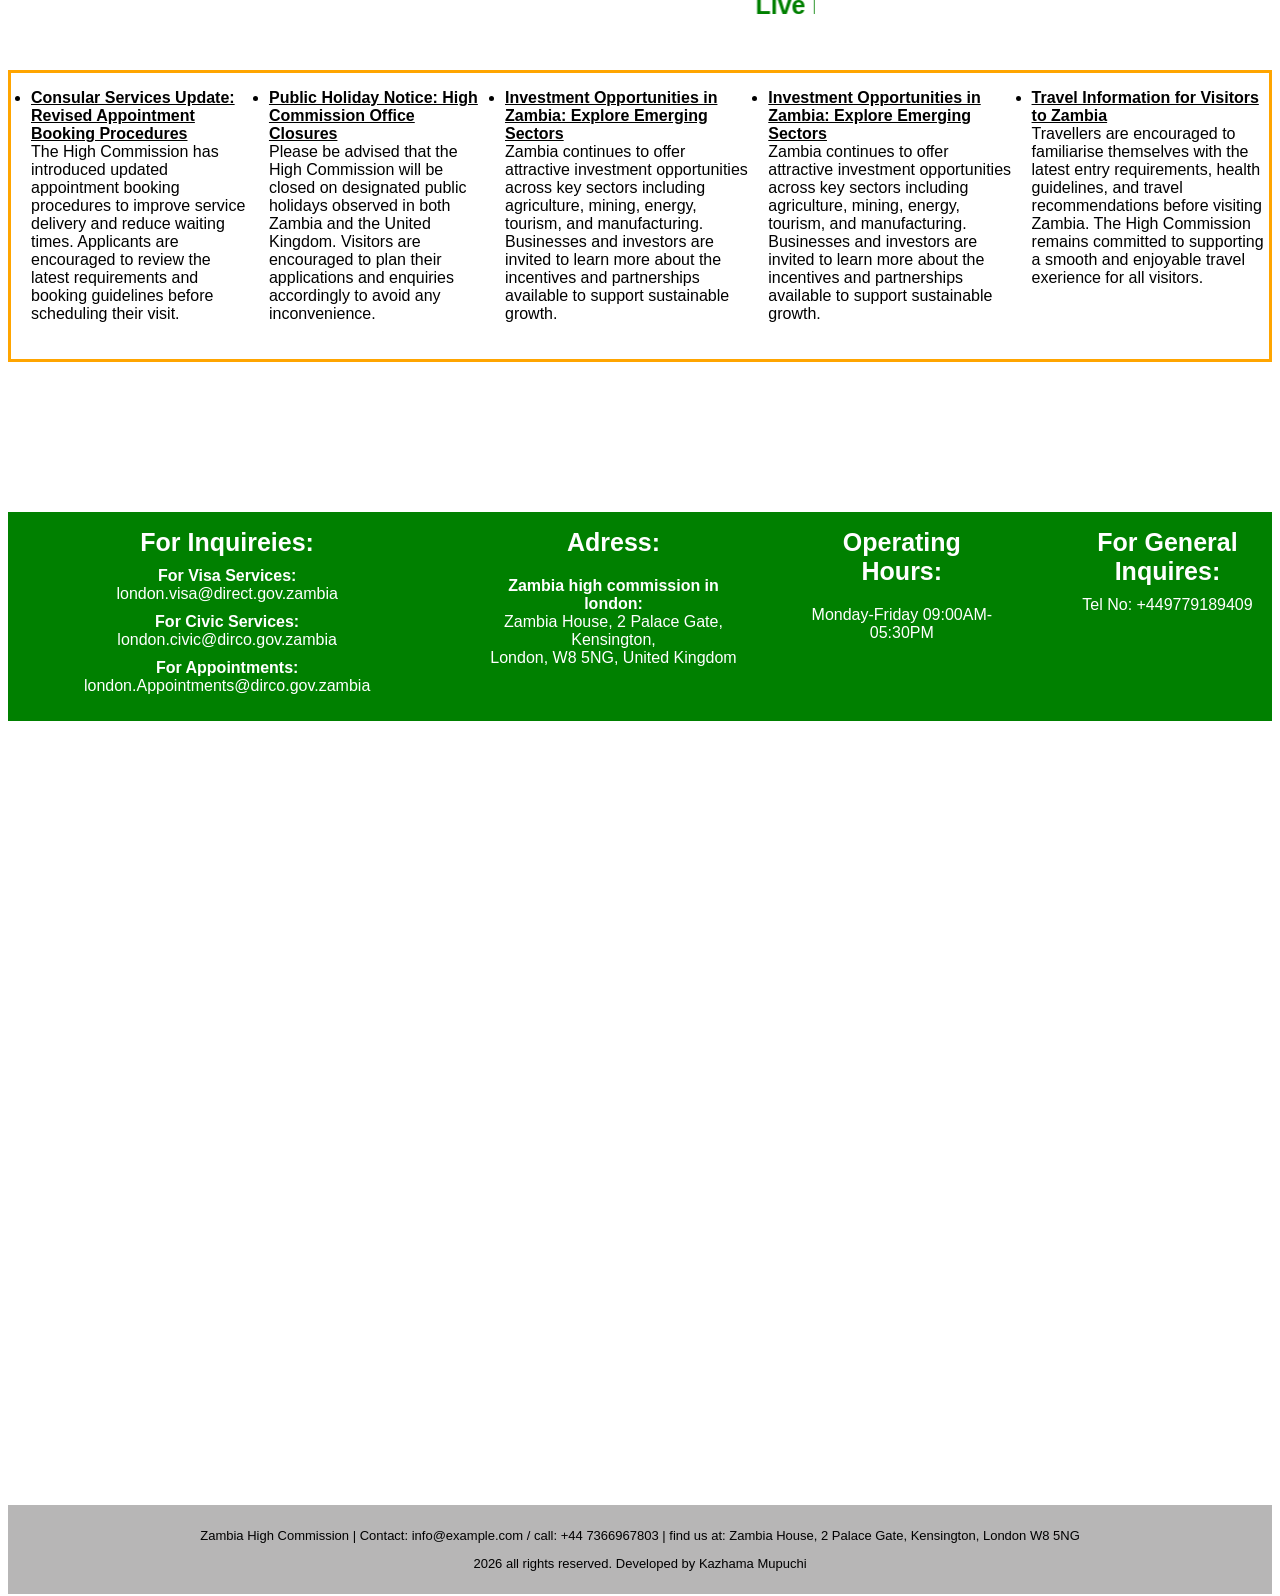
==== commit 9088008d: "Add files via upload" ====
--- a/index.html
+++ b/index.html
@@ -21,13 +21,6 @@
 </ul>
 </nav>
 
-<!--div class="container">
-  <div class="textbox">
-    <input type="tex" class="main-search" placeholder="Enter a key word to search">
-    <input type="button"  class="submit" value="search">
-  </div>
-</div-->
-
 
 <div class="container">
     <div class="search-box">
@@ -133,12 +126,12 @@
         </ul>
 
         <ul class="hours">
-            <li><b>Operating Hours:</b></li>
+            <li class="h"><b>Operating Hours:</b></li>
             <li>Monday-Friday 09:00AM-05:30PM</li>
         </ul>
 
         <ul class="general">
-            <li><b>For General Inquires:</b></li>
+            <li class="g"><b>For General Inquires:</b></li>
             <li>Tel No: +449779189409</li>
         </ul>
 
--- a/home.css
+++ b/home.css
@@ -46,13 +46,15 @@
     color: white;
     text-decoration: none;
     font-family:sans-serif;
-    font-size: clamp(5px, 2vw, 20px);
+    font-size: clamp(5px, 2vw, 16px);
     padding-left: clamp(-15px, 2vw, 35px);
     padding-right: clamp(-15px, 2vw, 35px);
 }
 
 .topnav a:hover{
     text-decoration: underline;
+    color: orange;
+    transition: 0.3s;
 }
 .container {
     height:50vh;
@@ -69,30 +71,30 @@
 
 .welcome {
     color: green;
-    font-size: clamp(15px, 2vw, 25px);
-    font-family: sans-serif;
-    font-weight: bold;
-    margin-top: -900px;
+    font-size: clamp(17px, 4vw, 25px);
+    font-family: sans-serif;
+    font-weight: bold;
+    margin-top: -860px;
     height: 60vh;
     display: flex;
     flex-direction: column;
     justify-content: center;
     align-items: center;
     text-align: center;
-
-    
+    line-height:160%;
 }
 
 .hero{
-    margin-top: -220px;
+    margin-top: -190px;
     border-left: 3px solid red;
     border-right: 3px solid red;
     margin-left: 0px;
     margin-right: 0px;
     padding: 0 10px; /* space between text and lines */
     font-family: sans-serif;
-    font-size: clamp(4px, 2vw, 15px);
-    text-align: center;
+    font-size: clamp(5px, 2vw, 16px);
+    text-align: center;
+    
 }
 
 .notice{
@@ -135,6 +137,7 @@
     padding-left: 20px;    /* gives space for bullets */
     display: flex;
     gap: 20px;
+    font-size: clamp(5px, 2vw, 16px);
 }
 /* Stack vertically on smaller screens */
 @media (max-width: 768px) {
@@ -146,7 +149,7 @@
 .elements li{
     margin-bottom: 20px;
     font-family: sans-serif;
-    font-size: clamp(4px, 2vw, 15px);
+    font-size: clamp(5px, 2vw, 16px);
 }
 
 .info{
@@ -157,7 +160,7 @@
     text-align: center;
     color: white;
     font-family: sans-serif;
-    font-size: clamp(4px, 2vw, 15px);
+    font-size: clamp(5px, 2vw, 16px);
     display: flex;
     gap: 20px;
     margin-bottom: 140px;
@@ -170,7 +173,19 @@
 }
 
 .i{
-    font-size: clamp(15px, 2vw, 15px);
+    font-size: clamp(17px, 2vw, 25px);
+    font-family: sans-serif;
+    font-weight: bold;
+    color: white;
+}
+.h{
+    font-size: clamp(17px, 2vw, 25px);
+    font-family: sans-serif;
+    font-weight: bold;
+    color: white;
+}
+.g{
+    font-size: clamp(17px, 2vw, 25px);
     font-family: sans-serif;
     font-weight: bold;
     color: white;
